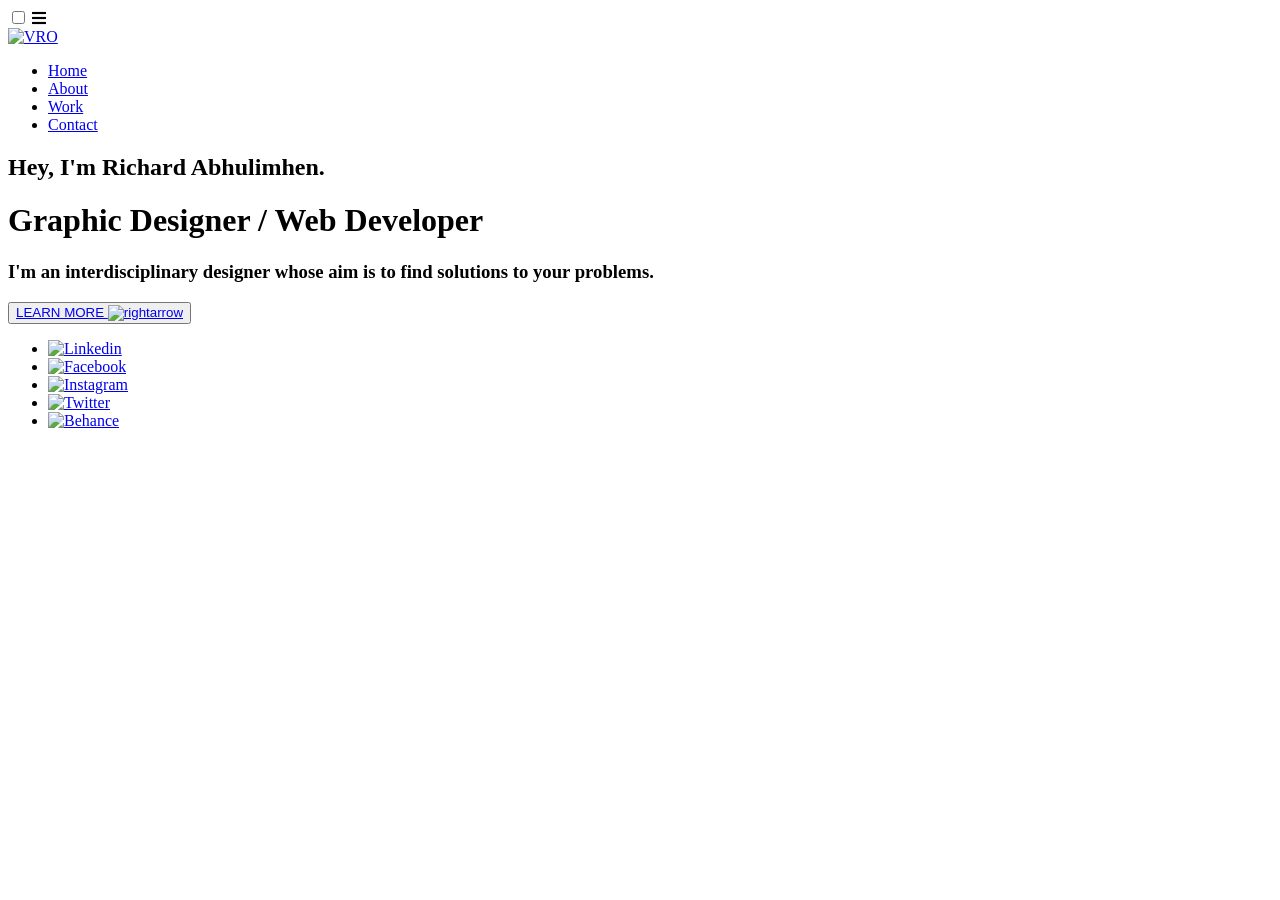
==== index.html @ e02029ff "Add files via upload" ====
<!DOCTYPE html>
<html lang="en">
<head>
    <meta charset="UTF-8">
    <meta http-equiv="X-UA-Compatible" content="IE=edge">
    <meta name="viewport" content="width=device-width, initial-scale=1.0">
    <title>VRO | RICHARD ABHULIMHEN</title>
    <link href="./images/vro.png" rel="icon">
    <link rel="stylesheet" href="https://pro.fontawesome.com/releases/v5.10.0/css/all.css">
    <link rel="stylesheet" type="text/css" href="./css/style.css">
    <link rel="stylesheet" type="text/css" href="./css/index.css">
    
    
</head>

<body>

    <div class="transition">
        <div class="cover cover1"></div>
        <div class="cover cover2"></div>
        <div class="cover cover3"></div>
    </div>
    
    <nav>
        <input type="checkbox" id="check">
        <label for="check" class="checkbtn">
            <i class="fas fa-bars"></i>
        </label>
        <div class="logo">
            <a class="logo" href="./index.html"><img src="./images/vro.png" alt="VRO"></a>
        </div>
        <ul class="navlinks">
            <li><a  class="currentlink" href="./index.html">Home</a></li>
            <li><a href="./about.html">About</a></li>
            <li><a href="./work.html">Work</a></li>
            <li><a href="./contact.html">Contact</a></li>
        </ul>
    </nav>

    <div class="universal">

        <div class="main">
            <h2 class="subhead">Hey, I'm Richard Abhulimhen.</h2>
            <h1 class="mainhead">Graphic Designer / Web Developer</h1>
            <h3 class="regulartext">I'm an interdisciplinary designer whose aim is to find solutions to your problems.</h3>
        </div>
    

        <div class="learnmore">
            <button class="learnmorebutton"> <a class="link" href="./about.html">LEARN MORE <img src="./images/right.png" alt="rightarrow"> </a> </button>
        </div>

    </div>

    <footer>
        <ul class="social">
            <li><a href="https://www.linkedin.com/in/richardabhulimhen/" target="blank"><img src="./images/linkedin.png" alt="Linkedin"></a></li>
            <li><a href="https://www.facebook.com/wakevro" target="blank"><img src="./images/facebook.png" alt="Facebook"></a></li>
            <li><a href="https://www.instagram.com/wakevro/" target="blank"><img src="./images/instagram.png" alt="Instagram"></a></li>
            <li><a href="https://twitter.com/wakevro" target="blank"><img src="./images/twitter.png" alt="Twitter"></a></li>
            <li><a href="https://www.behance.net/wakevro" target="blank"><img src="./images/behance.png" alt="Behance"></a></li>
        </ul>
    </footer>

    <script src="./javascript/transition.js"></script>
    
</body>

</html>
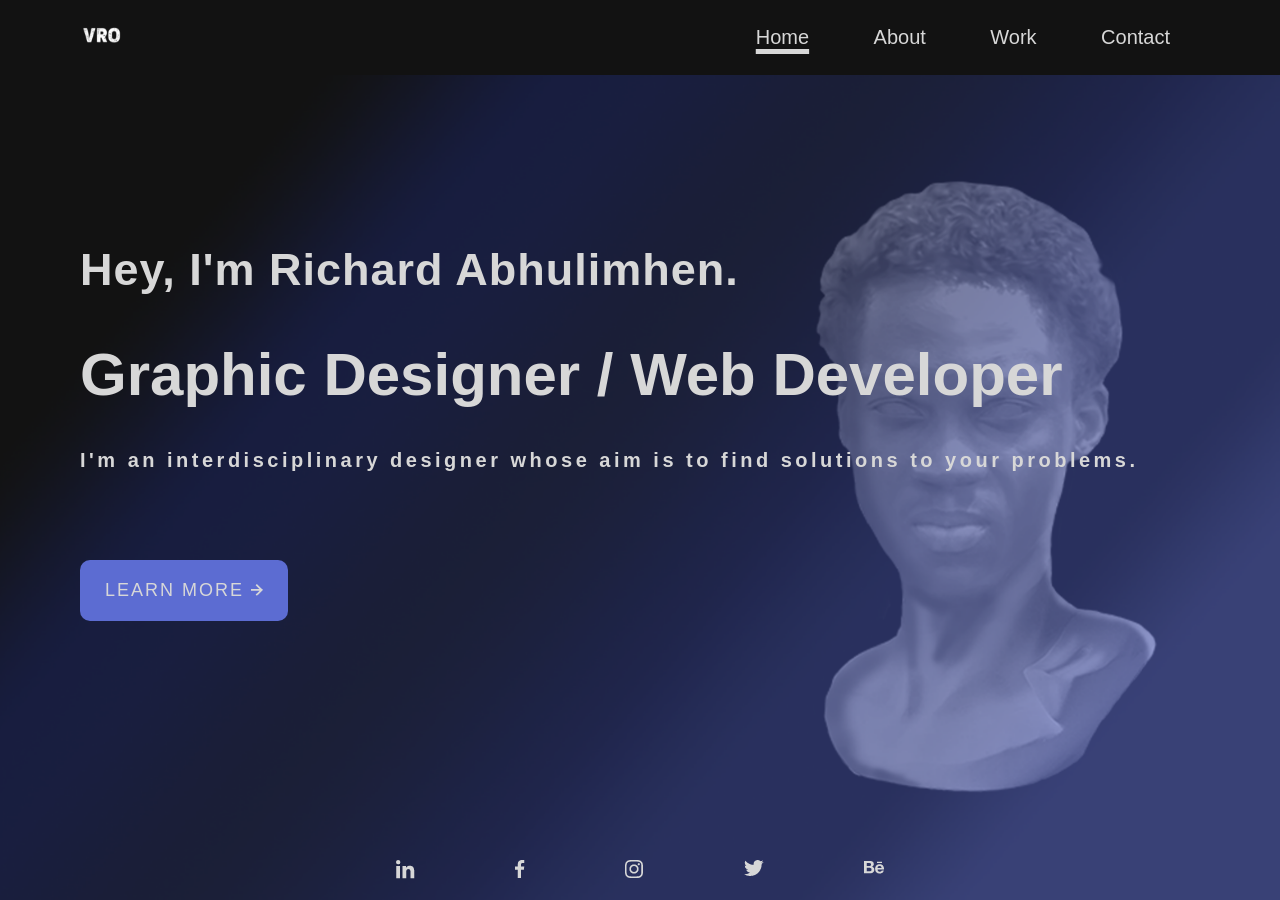
==== commit 7c71470a: "Update index.html" ====
--- a/index.html
+++ b/index.html
@@ -62,7 +62,7 @@
         </ul>
     </footer>
 
-    <script src="./javascript/transition.js"></script>
+
     
 </body>
 
--- a/css/style.css
+++ b/css/style.css
@@ -0,0 +1,257 @@
+/************************************* CLEAR DEFAULT PADDIN AND MARGIN *********************************/
+*
+{
+    margin: 0px;
+    padding: 0px;
+    box-sizing: border-box;
+    font-family: "TimeBurnerRegular", "Montserrat", Arial, Helvetica, sans-serif;
+    color: #d7d7d7;
+}
+
+/************************************* CLEAR DEFAULT PADDIN AND MARGIN *********************************/
+
+/************************************* FONTS *********************************/
+@font-face {
+    font-family: TimeBurnerRegular;
+    src: url(../font/timeburnernormal.ttf);
+  }
+  @font-face {
+    font-family: TimeBurnerBold;
+    src: url(../font/timeburnerbold.ttf);
+  }
+  @font-face {
+    font-family: Montserrat;
+    src: url(../font/montserratregular.ttf);
+  }
+@import url('https://fonts.googleapis.com/css2?family=Montserrat:wght@200&display=swap');
+/************************************* FONTS *********************************/
+
+
+body
+{
+    height: 100vh;
+    background-image: url(../images/background@2x.png);
+    background-size: cover;
+    background-position: center;
+    background-attachment: fixed;
+    background-repeat: no-repeat;
+    background-color: #121212;
+}
+
+.logo
+{
+    padding-top:7px;
+    cursor: pointer;
+}
+/************************************* BODY TRANSITION *********************************/
+.cover {
+    position: fixed;
+    height: 100vh;
+    width: 100vw;
+    top: 0;
+    left: -100vw;
+    z-index: 1000;
+  }
+  .transition.slide .cover1 {
+    background-color: #121212;
+    animation: slide 0.1s ease-in-out forwards;
+  }
+  .transition.slide .cover2 {
+    background-color: #d7d7d7;
+    animation: slide 0.1s ease-in-out forwards;
+    animation-delay: 0.1s;
+  }
+  .transition.slide .cover3 {
+    background-color: #5c6cd2;
+    animation: slide 0.1s ease-in-out forwards;
+    animation-delay: 0.2s;
+  }
+  @keyframes slide {
+    from {
+      left: -100vw;
+    }
+    to {
+      left: 0;
+    }
+  }
+/************************************* BODY TRANSITION *********************************/
+
+/************************************* NAVIGATION BAR *********************************/
+
+nav
+{
+    width: 100%;
+    height: 75px;
+    background-color: #121212;
+    line-height: 75px;
+    padding: 0px 80px;
+    position: fixed;
+    top: 0px;
+}
+
+nav .logo
+{
+    float: left;
+}
+
+nav ul
+{
+    float: right;
+}
+
+nav ul li
+{
+    list-style: none;
+    display: inline-block;
+}
+
+nav ul li a
+{
+    font-family: "TimeBurnerRegular", "Monteserrat", Arial, Helvetica, sans-serif;
+    text-decoration: none;
+    color: #d7d7d7;
+    font-size: 20px;
+    padding: 0px 30px;
+}
+
+.checkbtn
+{
+    color: #d7d7d7;
+    font-size: 25px;
+    cursor: pointer;
+    float: right;
+    display: none;
+}
+
+#check
+{
+    display: none;
+}
+
+
+/************************************* NAVIGATION BAR *********************************/
+
+/************************************* FOOTER *********************************/
+
+footer
+{
+    height: 20px;
+    width: 100vw;
+    position: fixed;
+    bottom: 20px;
+    left: 0px;
+    right: 0px;
+}
+
+.social
+{
+    list-style: none;
+    display: flex;
+    text-align: center;
+    justify-content: center;
+
+}
+
+.social a
+{
+    text-decoration: none;
+    padding: 0px 50px;
+}
+
+
+/************************************* FOOTER *********************************/
+
+
+/************************************* MOBILE *********************************/
+
+@media (max-width: 600px)
+{
+    nav
+    {
+        padding: 0px 30px;
+    }
+
+    .checkbtn
+    {
+        display: block;
+    }
+
+    nav ul
+    {
+        width: 100%;
+        height: 100vh;
+        background-color: #121212;
+        opacity: 95%;
+        position: fixed;
+        top: 75px;
+        left: -100%;
+        text-align: center;
+        transition: 0.4s ease;
+    }
+    
+
+    nav ul li
+    {
+        display: block;
+        margin: 60px 0px;
+        line-height: 20px;
+    }
+
+    #check:checked ~ ul{
+        left: 0px;
+    }
+
+    .social a
+    {
+        text-decoration: none;
+        padding: 0px 20px;
+    }
+
+}
+
+@media (max-width: 824px) and (orientation: landscape)
+{
+    nav
+    {
+        padding: 0px 50px;
+    }
+
+    .checkbtn
+    {
+        display: block;
+    }
+
+    nav ul
+    {
+        width: 100%;
+        height: 100vh;
+        background-color: #121212;
+        opacity: 95%;
+        position: fixed;
+        top: 75px;
+        left: -100%;
+        text-align: center;
+        transition: 0.4s ease;
+    }
+    
+
+    nav ul li
+    {
+        display: block;
+        margin: 30px 0px;
+        line-height: 20px;
+    }
+
+    #check:checked ~ ul{
+        left: 0px;
+    }
+
+    .social a
+    {
+        text-decoration: none;
+        padding: 0px 20px;
+    }
+
+}
+
+/************************************* MOBILE *********************************/
--- a/css/index.css
+++ b/css/index.css
@@ -0,0 +1,358 @@
+/************************************* CLEAR DEFAULT PADDIN AND MARGIN *********************************/
+*
+{
+    margin: 0px;
+    padding: 0px;
+    box-sizing: border-box;
+    font-family: "TimeBurnerRegular", "Montserrat", Arial, Helvetica, sans-serif;
+}
+
+/************************************* CLEAR DEFAULT PADDIN AND MARGIN *********************************/
+
+/************************************* FONTS *********************************/
+@font-face {
+    font-family: TimeBurnerRegular;
+    src: url(../font/timeburnernormal.ttf);
+  }
+  @font-face {
+    font-family: TimeBurnerBold;
+    src: url(../font/timeburnerbold.ttf);
+  }
+  @font-face {
+    font-family: Montserrat;
+    src: url(../font/montserratregular.ttf);
+  }
+@import url('https://fonts.googleapis.com/css2?family=Montserrat:wght@200&display=swap');
+/************************************* FONTS *********************************/
+
+
+
+/************************************* NAVIGATION BAR *********************************/
+
+.currentlink
+{
+    text-decoration: underline;
+    text-decoration-thickness: 5px;
+    text-underline-offset: 5px;
+}
+
+/************************************* NAVIGATION BAR *********************************/
+
+/************************************* BODY *********************************/
+
+.universal
+{
+    height: 100vh;
+    padding: 250px 80px 20px 80px;
+}
+
+.mainhead
+{
+    font-size: 60px;
+    letter-spacing: 0;
+    line-height: 170px;
+}
+
+.subhead
+{
+    font-size: 45px;
+    letter-spacing: 1px;
+    line-height: 40px;
+}
+
+
+.regulartext
+{
+    font-size: 20px;
+    letter-spacing: 3.5px;
+    line-height: 0px;
+}
+
+button
+{
+    background-color: #5c6cd2;
+    border: 0px;
+}
+
+button:hover
+{
+    background-color: #3345b9;
+}
+
+button a
+{
+    color: #d7d7d7;
+    text-decoration: none;
+    font-family: "TimeBurnerBold", "TimeBurnerRegular", "Monsterrat", Arial, Helvetica, sans-serif;
+}
+
+.learnmorebutton
+{
+    border-radius: 10px;
+    padding: 20px 25px;
+    font-size: 18px;
+    letter-spacing: 2px;
+}
+
+.learnmore
+{
+    margin-top: 100px;
+}
+
+/************************************* ANIMATION *********************************/
+
+/************************************* ANIMATION *********************************/
+
+/************************************* BODY *********************************/
+
+/************************************* TABLET *********************************/
+
+/************************************* TABLET *********************************/
+@media (max-width: 1024px)
+{
+    .universal
+    {
+        padding: 170px 80px 20px 80px;
+    }
+
+    .mainhead
+    {
+        font-size: 50px;
+        letter-spacing: 0;
+        line-height: 120px;
+    }
+    
+    .subhead
+    {
+        font-size: 35px;
+        letter-spacing: 1px;
+        line-height: 40px;
+    }
+    
+    
+    .regulartext
+    {
+        font-size: 12px;
+        letter-spacing: 3px;
+        line-height: 0px;
+    }
+}
+
+@media (max-width: 1024px) and (orientation:portrait)
+{
+    .universal
+    {
+        padding: 350px 80px 20px 80px;
+    }
+
+    .mainhead
+    {
+        font-size: 58px;
+        letter-spacing: 0;
+        line-height: 100px;
+    }
+    
+    .subhead
+    {
+        font-size: 40px;
+        letter-spacing: 1px;
+        line-height: 70px;
+    }
+    
+    
+    .regulartext
+    {
+        font-size: 20px;
+        letter-spacing: 3px;
+        line-height: 70px;
+    }
+}
+
+@media (max-width: 768px) and (orientation: portrait)
+{
+
+}
+
+
+/************************************* MOBILE *********************************/
+
+@media (max-width: 576px)
+{
+    .universal
+    {
+        height: 100vh;
+        padding: 180px 30px 20px 30px;
+    }
+    
+    .mainhead
+    {
+        font-size: 30px;
+        letter-spacing: 0;
+        line-height: 45px;
+        margin: 10px 0px;
+    }
+    
+    .subhead
+    {
+        font-size: 20px;
+        letter-spacing: 1px;
+        line-height:35px;
+    }
+    
+    
+    .regulartext
+    {
+        font-size: 16px;
+        letter-spacing: px;
+        line-height: 30px;
+    }
+
+    .learnmorebutton
+    {
+        border-radius: 8px;
+        padding: 10px 15px;
+        font-size: 12px;
+        letter-spacing: 2px;
+    }
+    
+    .learnmore
+    {
+        margin-top: 70px;
+    }
+}
+
+@media (max-width: 320px)
+{
+    .universal
+    {
+        height: 100vh;
+        padding: 10px 30px 20px 30px;
+    }
+    
+    .mainhead
+    {
+        font-size: 30px;
+        letter-spacing: 0;
+        line-height: 45px;
+        margin: 10px 0px;
+    }
+    
+    .subhead
+    {
+        font-size: 20px;
+        letter-spacing: 1px;
+        line-height:35px;
+    }
+    
+    
+    .regulartext
+    {
+        font-size: 16px;
+        letter-spacing: px;
+        line-height: 25px;
+    }
+
+    .learnmorebutton
+    {
+        border-radius: 8px;
+        padding: 10px 15px;
+        font-size: 12px;
+        letter-spacing: 2px;
+    }
+    
+    .learnmore
+    {
+        margin-top: 30px;
+    }
+}
+    
+@media (max-width: 824px) and (orientation: landscape)
+{
+    .universal
+    {
+        height: 100vh;
+        padding: 100px 30px 20px 30px;
+    }
+    
+    .mainhead
+    {
+        font-size: 30px;
+        letter-spacing: 0;
+        line-height: 45px;
+        margin: 10px 0px;
+    }
+    
+    .subhead
+    {
+        font-size: 20px;
+        letter-spacing: 1px;
+        line-height:35px;
+    }
+    
+    
+    .regulartext
+    {
+        font-size: 16px;
+        letter-spacing: px;
+        line-height: 30px;
+    }
+
+    .learnmorebutton
+    {
+        border-radius: 8px;
+        padding: 10px 15px;
+        font-size: 12px;
+        letter-spacing: 2px;
+    }
+    
+    .learnmore
+    {
+        margin-top: 20px;
+    }
+}
+
+@media (max-width: 569px) and (orientation: landscape)
+{
+    .universal
+    {
+        height: 100vh;
+        padding: 90px 30px 20px 30px;
+    }
+    
+    .mainhead
+    {
+        font-size: 25px;
+        letter-spacing: 0;
+        line-height: 30px;
+        margin: 10px 0px;
+    }
+    
+    .subhead
+    {
+        font-size: 20px;
+        letter-spacing: 1px;
+        line-height:35px;
+    }
+    
+    
+    .regulartext
+    {
+        font-size: 16px;
+        letter-spacing: px;
+        line-height: 24px;
+    }
+
+    .learnmorebutton
+    {
+        border-radius: 8px;
+        padding: 10px 15px;
+        font-size: 8px;
+        letter-spacing: 2px;
+    }
+    
+    .learnmore
+    {
+        margin-top: 20px;
+    }
+}
+/************************************* MOBILE *********************************/
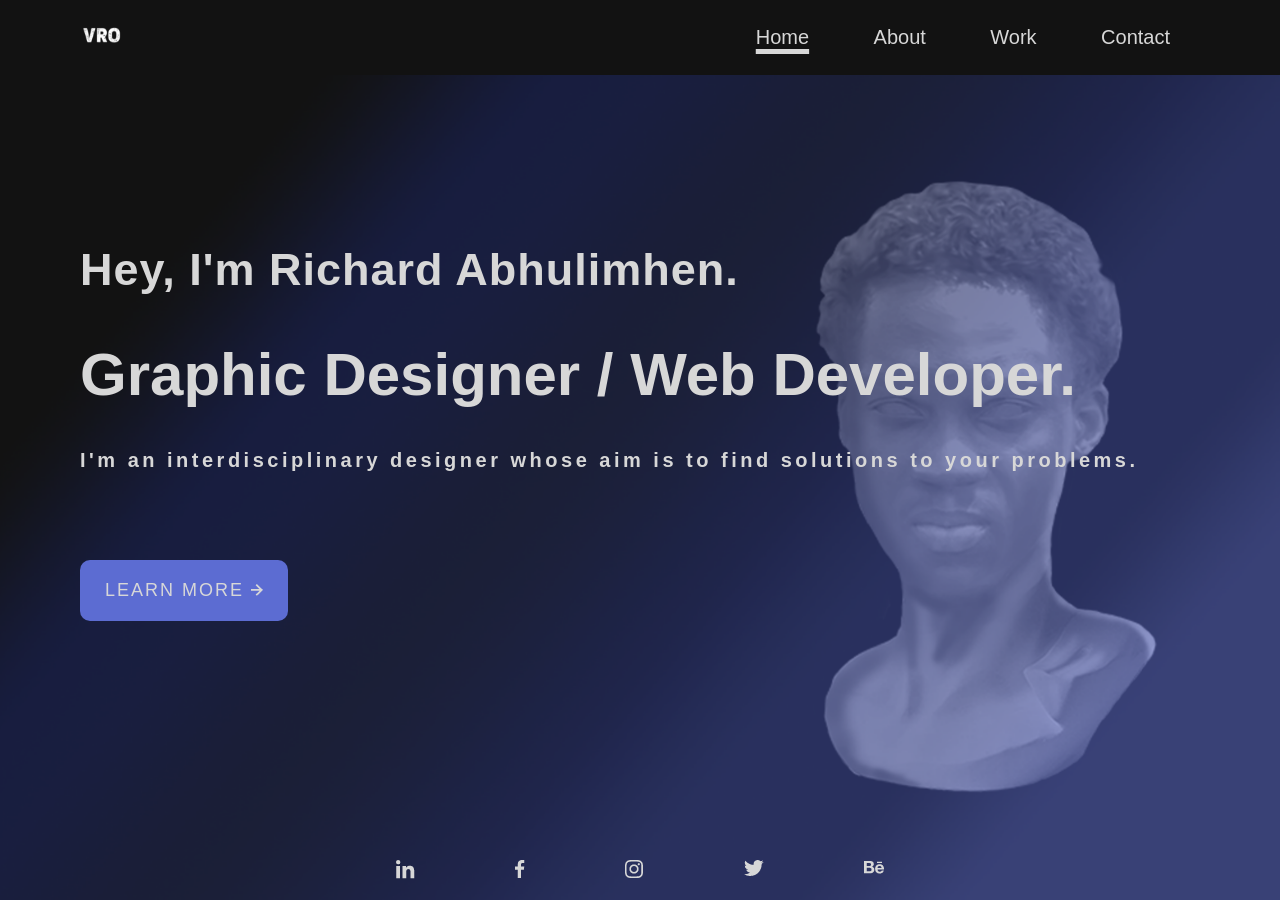
==== commit f4a61794: "Add full stop" ====
--- a/index.html
+++ b/index.html
@@ -41,7 +41,7 @@
 
         <div class="main">
             <h2 class="subhead">Hey, I'm Richard Abhulimhen.</h2>
-            <h1 class="mainhead">Graphic Designer / Web Developer</h1>
+            <h1 class="mainhead">Graphic Designer / Web Developer.</h1>
             <h3 class="regulartext">I'm an interdisciplinary designer whose aim is to find solutions to your problems.</h3>
         </div>
     
